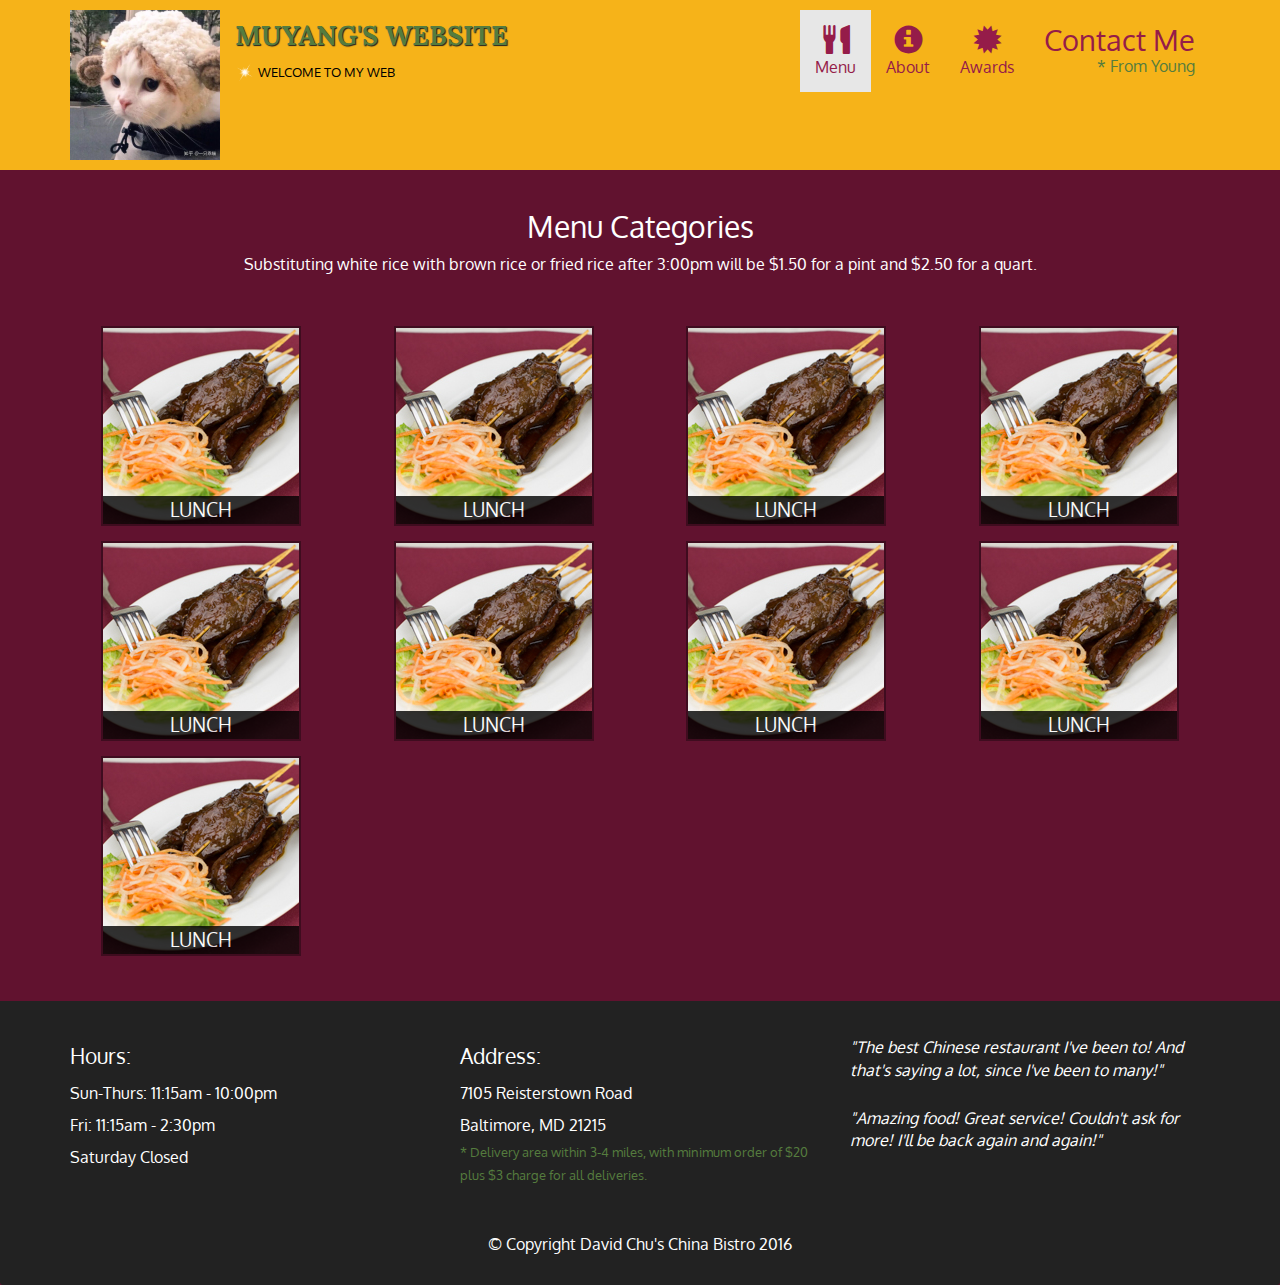
==== menu-categories.html @ a5c231c2 "win" ====
<!DOCTYPE html>
<html lang="en">

<head>
    <meta charset="UTF-8" />
    <meta http-equiv="X-UA-Compatible" content="IE=edge" />
    <meta name="viewport" content="width=device-width, initial-scale=1.0" />
    <title>My Page</title>
    <link rel="stylesheet" href="CSS/bootstrap.min.css" />
    <link rel="stylesheet" href="CSS/style.css" />
    <link href="https://fonts.googleapis.com/css?family=Oxygen:400,300,700" rel="stylesheet" type="text/css" />
    <link href="https://fonts.googleapis.com/css?family=Lora" rel="stylesheet" type="text/css" />
</head>

<body>
    <header>
        <nav id="header-nav" class="navbar navbar-default">
            <div class="container">
                <!-- navbar-header表示导航栏的头部，其中包含了一个a标签和一个div标签，用于显示网站的logo -->
                <div class="navbar-header">
                    <!-- a标签的作用是使图片可以被点击 -->
                    <!-- d-none指全部不显示，d-sm-block指在sm以上显示 -->
                    <a href="index.html" class="pull-left visible-md visible-lg">
                        <!-- div的作用是使图片可以被显示，alt是当图片无法显示时显示的文字 -->
                        <div id="logo-img" alt="Logo image"></div>
                    </a>

                    <!-- navbar-brand表示导航栏的标题，其中包含了一个h1标签和一个p标签，用于显示网站的标题和小图标 -->
                    <div class="navbar-brand">
                        <!-- a标签的作用是使标题可以被点击 -->
                        <a href="index.html">
                            <h1>MUYANG'S WEBSITE</h1>
                        </a>
                        <p>
                            <img src="images/star-logo.png" alt="this is Logo" />
                            <span>welcome to my web</span>
                        </p>
                    </div>
                    <!-- d-sm-none表示在sm以下不显示，这里是折叠按钮 -->
                    <button type="button" class="navbar-toggle collapsed" data-toggle="collapse"
                        data-target="#collapsable-nav" aria-expanded="false">
                        <!-- 这是一个屏幕阅读器专用的元素，用于描述折叠按钮的功能 -->
                        <span class="sr-only">Toggle navigation</span>
                        <!-- 这里每一个span标签都是一个横线，三个横线组成了一个折叠按钮 -->
                        <span class="icon-bar"></span>
                        <span class="icon-bar"></span>
                        <span class="icon-bar"></span>
                    </button>
                </div>
                <!-- 右侧的三个图标-->
                <div id="collapsable-nav" class="collapse navbar-collapse">
                    <ul id="nav-list" class="nav navbar-nav navbar-right">
                        <li class="active">
                            <a href="menu-categories.html">
                                <span class="glyphicon glyphicon-cutlery"></span><br class="hidden-xs" />
                                Menu</a>
                        </li>
                        <li>
                            <a href="#">
                                <span class="glyphicon glyphicon-info-sign"></span><br class="hidden-xs" />
                                About</a>
                        </li>
                        <li>
                            <a href="#">
                                <span class="glyphicon glyphicon-certificate"></span><br class="hidden-xs" />
                                Awards</a>
                        </li>
                        <!-- hidden-xs在小屏幕设备上隐藏这个列表项 -->
                        <li id="phone" class="hidden-xs">
                            <a href="mailto:2604121966@qq.com" target="_blank"> <span>Contact Me</span></a>
                            <div>* From Young</div>
                        </li>
                    </ul>
                    <!-- #nav-list -->
                </div>
                <!-- .collapse .navbar-collapse -->
            </div>
        </nav>
    </header>
    <!-- 建立一个联系按钮，用于在小屏幕设备上显示联系信息 -->
    <div id="contact-btn" class="visible-xs">
        <a class="btn" href="mailto:2604121966@qq.com">
            <span class="glyphicon glyphicon-envelope"></span>
            Contact Me
        </a>
    </div>
    <div id="xs-from" class="text-center visible-xs">* From Young</div>
    <!-- header部分结束 -->

    <!-- 主体部分 -->
    <div id="main-content" class="container">
        <!-- 增加一个页面标题 -->
        <h2 id="menu-categories-title" class="text-center">Menu Categories</h2>
        <div class="text-center">
            Substituting white rice with brown rice or fried rice after 3:00pm will be $1.50 for a pint and $2.50 for a
            quart.
        </div>
        <section class="row">
            <div class="col-md-3 col-sm-4 col-xs-6 col-xxs-12">
                <a href="single-category.html">
                    <div class="category-tile">
                        <img width="200" height="200" src="images/menu/B/B.jpg" alt="Lunch">
                        <span>Lunch</span>
                    </div>
                </a>
            </div>
            <div class="col-md-3 col-sm-4 col-xs-6 col-xxs-12">
                <a href="single-category.html">
                    <div class="category-tile">
                        <img width="200" height="200" src="images/menu/B/B.jpg" alt="Lunch">
                        <span>Lunch</span>
                    </div>
                </a>
            </div>
            <div class="col-md-3 col-sm-4 col-xs-6 col-xxs-12">
                <a href="single-category.html">
                    <div class="category-tile">
                        <img width="200" height="200" src="images/menu/B/B.jpg" alt="Lunch">
                        <span>Lunch</span>
                    </div>
                </a>
            </div>
            <div class="col-md-3 col-sm-4 col-xs-6 col-xxs-12">
                <a href="single-category.html">
                    <div class="category-tile">
                        <img width="200" height="200" src="images/menu/B/B.jpg" alt="Lunch">
                        <span>Lunch</span>
                    </div>
                </a>
            </div>
            <div class="col-md-3 col-sm-4 col-xs-6 col-xxs-12">
                <a href="single-category.html">
                    <div class="category-tile">
                        <img width="200" height="200" src="images/menu/B/B.jpg" alt="Lunch">
                        <span>Lunch</span>
                    </div>
                </a>
            </div>
            <div class="col-md-3 col-sm-4 col-xs-6 col-xxs-12">
                <a href="single-category.html">
                    <div class="category-tile">
                        <img width="200" height="200" src="images/menu/B/B.jpg" alt="Lunch">
                        <span>Lunch</span>
                    </div>
                </a>
            </div>
            <div class="col-md-3 col-sm-4 col-xs-6 col-xxs-12">
                <a href="single-category.html">
                    <div class="category-tile">
                        <img width="200" height="200" src="images/menu/B/B.jpg" alt="Lunch">
                        <span>Lunch</span>
                    </div>
                </a>
            </div>
            <div class="col-md-3 col-sm-4 col-xs-6 col-xxs-12">
                <a href="single-category.html">
                    <div class="category-tile">
                        <img width="200" height="200" src="images/menu/B/B.jpg" alt="Lunch">
                        <span>Lunch</span>
                    </div>
                </a>
            </div>
            <div class="col-md-3 col-sm-4 col-xs-6 col-xxs-12">
                <a href="single-category.html">
                    <div class="category-tile">
                        <img width="200" height="200" src="images/menu/B/B.jpg" alt="Lunch">
                        <span>Lunch</span>
                    </div>
                </a>
            </div>
        </section>
    </div>
    <!-- 主体部分结束 -->
    <!-- 页脚部分开始 -->
    <footer class="panel-footer">
        <div class="container">
            <div class="row">
                <!-- 将一行分为三列，每一列占4小列 -->
                <section id="hours" class="col-sm-4">
                    <span>Hours:</span><br />
                    Sun-Thurs: 11:15am - 10:00pm<br />
                    Fri: 11:15am - 2:30pm<br />
                    Saturday Closed
                    <hr class="visible-xs" />
                </section>
                <section id="address" class="col-sm-4">
                    <span>Address:</span><br />
                    7105 Reisterstown Road<br />
                    Baltimore, MD 21215
                    <p>* Delivery area within 3-4 miles, with minimum order of $20 plus $3 charge for all deliveries.
                    </p>
                    <hr class="visible-xs" />
                </section>
                <section id="testimonials" class="col-sm-4">
                    <p>"The best Chinese restaurant I've been to! And that's saying a lot, since I've been to many!"</p>
                    <p>"Amazing food! Great service! Couldn't ask for more! I'll be back again and again!"</p>
                </section>
            </div>
            <div class="text-center">&copy; Copyright David Chu's China Bistro 2016</div>
        </div>
    </footer>

    <!-- 注意加载顺序一定不能错，否则不能实现按钮菜单效果！！！！ -->
    <!-- bootstrap对于jquery有依赖，所以jquery要在bootstrap之前加载 -->
    <script src="JS/jquery-2.1.4.min.js"></script>
    <script src="JS/bootstrap.min.js"></script>
    <script src="JS/script.js"></script>
</body>

</html>
---- CSS/style.css ----
body {
    font-size: 16px;
    color: #fff;
    background-color: #61122f;
    font-family: 'Oxygen',
        sans-serif;

}

#header-nav {
    background-color: #f6b319;
    /*border-raious的含义是圆角的意思，这里是设置导航栏的圆角*/
    border-radius: 0;
    /* border的含义是边框的意思，这里是设置导航栏的边框*/
    border: 0;
}

#logo-img {
    background: url("../images/logo_large.png") no-repeat;
    width: 150px;
    height: 150px;
    margin: 10px 15px 10px 0;
}

.navbar-brand {
    padding-top: 25px;
}

.navbar-brand h1 {
    font-family: "Lora", serif;
    color: #557c3e;
    font-size: 1.5em;
    text-transform: uppercase;
    font-weight: bold;
    text-shadow: 1px 1px 1px #222;
    margin-top: 0;
    margin-bottom: 0;
    line-height: 0.75;
}

.navbar-brand a:hover,
.navbar-brand a:focus {
    text-decoration: none;
}

.navbar-brand p {
    /* 小标题和star-logo */
    color: #000;
    /* 文本转换: 大写 */
    text-transform: uppercase;
    font-size: 0.7em;
    margin-top: 15px;
}


.navbar-brand p span {
    /* welcome to my web */
    vertical-align: middle;
}

.navbar-brand p img {
    /* star-logo */
    /* 缩放图片到20px 20px */
    height: 20px;
    width: 20px;
}

#nav-list {
    margin-top: 10px;
}

#nav-list a {
    color: #951c49;
    text-align: center;
}

#nav-list a:hover {
    border-radius: 10px;
    background: #e7e7e7;
}

#nav-list a span {
    font-size: 1.8em;
}

#phone {
    margin-top: 5px;
}

#phone a {
    /* contact me */
    text-align: right;
    /* text-align: center; */
    padding-bottom: 0;
}

#phone div {
    /* * From Young; */
    color: #557c3e;
    text-align: right;
    padding-right: 15px;
}

.navbar-header button.navbar-toggle,
.navbar-header .icon-bar {
    border: 1px solid #61122f;
}

.navbar-header button.navbar-toggle {
    clear: both;
    margin-top: -30px;
}

/* header部分结束 */
/* 主体部分开始  */
.container .jumbotron {
    box-shadow: 0 0 50px #3F0C1F;
    border: 2px solid #3F0C1F;
}

#menu-tile,
#specials-tile,
#map-tile {
    height: 250px;
    /* 这里的宽度是指容器的100%,使div和其容器等宽 */
    width: 100%;
    margin-bottom: 15px;
    /* 元素会相对于其正常位置进行定位。 */
    position: relative;
    border: 2px solid #3F0C1F;
    /* hidden的作用是隐藏溢出的内容 */
    overflow: hidden;
}

/* 当鼠标悬停在div上时，会出现一个阴影效果。 */
#menu-tile:hover,
#specials-tile:hover,
#map-tile:hover {
    box-shadow: 0 1px 5px 1px #cccccc;
}

#menu-tile {
    background: url('../images/menu-tile.jpg') no-repeat;
    background-position: center;
}

#specials-tile {
    background: url('../images/specials-tile.jpg') no-repeat;
    background-position: center;
}

/* 这里控制字体部分的样式 */
#menu-tile span,
#specials-tile span,
#map-tile span {
    /* 绝对定位的元素会脱离正常的文档流，不会影响到其他元素的布局。 */
    position: absolute;
    /* 将元素定位到其包含块的右下角。 */
    bottom: 0;
    right: 0;
    /* 设置元素的宽度为其包含块的100%。 */
    width: 100%;
    /* 将文本居中对齐。 */
    text-align: center;
    /* 设置字体大小为当前字体大小的1.6倍。 */
    font-size: 1.6em;
    /* 将文本转换为大写。 */
    text-transform: uppercase;
    /* 置背景颜色为黑色。 */
    background-color: #000;
    /* 设置文本颜色为白色 */
    color: #fff;
    /* 设置元素的不透明度为0.8 */
    opacity: .8;
}

/* 主体部分结束  */
/* 页脚部分开始 */
.panel-footer {
    margin-top: 30px;
    padding-top: 35px;
    padding-bottom: 30px;
    background-color: #222;
    border-top: 0;
}

.panel-footer div.row {
    margin-bottom: 35px;
}

/* 控制时间和地址的样式 */
#hours,
#address {
    line-height: 2;
}

/* 控制小标题更突出 */
#hours>span,
#address>span {
    font-size: 1.3em;
}

#address p {
    color: #557c3e;
    font-size: .8em;
    line-height: 1.8;
}

#testimonials {
    font-style: italic;
}

#testimonials p:nth-child(2) {
    margin-top: 25px;
}

/* 页脚部分结束 */

/* 菜单页 */
.category-tile {
    position: relative;
    border: 2px solid #3F0C1F;
    overflow: hidden;
    width: 200px;
    height: 200px;
    margin: 0 auto 15px;
}

.category-tile span {
    position: absolute;
    bottom: 0;
    right: 0;
    width: 100%;
    text-align: center;
    font-size: 1.2em;
    text-transform: uppercase;
    background-color: #000;
    color: #fff;
    opacity: .8;
}

.category-tile:hover {
    box-shadow: 0 1px 5px 1px #cccccc;
}

/* 这里指menu-categories-title的下一个div元素，即menu-categories-title的兄弟元素。 */
#menu-categories-title+div {
    margin-bottom: 50px;
}

/* 菜单页结束 */

/* 单页菜单 */
.menu-item-tile {
    margin-bottom: 25px;
}

.menu-item-tile hr {
    width: 80%;
}

.menu-item-tile .menu-item-price {
    font-size: 1.1em;
    text-align: right;
    margin-top: -15px;
    margin-right: -15px;
}

.menu-item-tile .menu-item-price span {
    font-size: .6em;
}

.menu-item-photo {
    position: relative;
    border: 2px solid #3F0C1F;
    overflow: hidden;
    padding: 0;
    margin-right: -15px;
    margin-left: auto;
    margin-bottom: 20px;
    max-width: 250px;
}

/* 影响菜品的编号样式 */
.menu-item-photo div {
    position: absolute;
    bottom: 0;
    right: 0;
    width: 80px;
    background-color: #557c3e;
    text-align: center;
}

.menu-item-description {
    padding-right: 30px;
}

h3.menu-item-title {
    margin: 0 0 10px;
}

.menu-item-details {
    font-size: .9em;
    font-style: italic;
}

/* 单页菜单页结束 */

/* 以下代码用于响应式设计，根据不同的屏幕尺寸，显示不同的样式。 */
/* 针对大屏幕的样式 */
@media (min-width: 1200px) {
    .container .jumbotron {
        background: url('../images/jumbotron_1200.jpg') no-repeat;
        height: 675px;
    }
}

/* 针对中等屏幕的样式 */
@media (min-width: 992px) and (max-width: 1199px) {

    /* header部分开始 */
    /* 解决上层空间不足问题，缩小图片 */
    #logo-img {
        background: url("../images/logo_mid.png") no-repeat;
        width: 100px;
        height: 100px;
        margin: 5px 5px 5px 0;
    }

    /* header部分结束 */
    /* 主体部分开始 */
    .container .jumbotron {
        background: url('../images/jumbotron_992.jpg') no-repeat;
        height: 558px;
    }

    /* 主体部分结束 */
}

/* 针对小屏幕的样式 */
@media (min-width: 768px) and (max-width: 991px) {

    /* 主体部分开始 */
    .container .jumbotron {
        background: url('../images/jumbotron_768.jpg') no-repeat;
        height: 432px;
    }

    /* 主体部分结束 */
}

/* 针对超小屏幕的样式 */
@media (max-width: 767px) {

    /* header部分开始 */
    /* navbar-brand表示网站的标题和小图标部分 */
    /* 标题 */
    .navbar-brand {
        padding-top: 10px;
        height: 80px;
    }

    .navbar-brand h1 {
        /* MUYANG'S WEBSITE */
        padding-top: 10px;
        font-size: 5vw;
        /* 1vw = 1% of viewport width */
    }

    .navbar-brand p {
        /* logo部分 */
        font-size: 0.6em;
        margin-top: 12px;
    }

    .navbar-brand p img {
        /* 图片logo */
        height: 20px;
    }

    /* 二者结合使collapsable-nav a标签下的字体和图片大小相同且均为1.2em */
    #collapsable-nav a {
        /* 控制小图标和文字的大小，em是指相对于父元素的字体大小 */
        font-size: 1.2em;
    }

    #collapsable-nav a span {
        /* 控制小图标，与字体的大小倍率一致*/
        font-size: 1em;
        /* 增加右边距，使得小图标和文字之间有一定的间隔 */
        margin-right: 5px;
    }

    #contact-btn>a {
        font-size: 1.5em;
        display: block;
        margin: 0 20px;
        padding: 10px;
        border: 2px solid #fff;
        background-color: #f6b319;
        color: #951c49;
    }

    #xs-from {
        margin-top: 5px;
        font-size: .7em;
        letter-spacing: .1em;
        text-transform: uppercase;
    }

    /* header部分结束 */
    /* 主体部分开始 */
    .container .jumbotron {
        margin-top: 30px;
        padding: 0;
    }

    #menu-tile,
    #specials-tile {
        width: 360px;
        margin: 0 auto 15px;
    }

    /* 主体部分结束 */
    /* 页脚部分开始 */
    .panel-footer section {
        margin-bottom: 30px;
        text-align: center;
    }

    .panel-footer section:nth-child(3) {
        margin-bottom: 0;
        /* 只在元素中间加入边距 */
    }

    .panel-footer section hr {
        width: 50%;
    }

    /* 页脚部分结束 */
    /* 单菜品页 */
    .menu-item-photo {
        /* 使元素水平居中 */
        margin-right: auto;
    }

    .menu-item-tile .menu-item-price {
        text-align: center;
        padding-bottom: 15px;
    }

    .menu-item-description {
        text-align: center;
    }

    /* 单菜品页结束 */
}

/* MENU CATEGORIES PAGE */
.category-tile {
    position: relative;
    border: 2px solid #3F0C1F;
    overflow: hidden;
    width: 200px;
    height: 200px;
    margin: 0 auto 15px;
}

.category-tile span {
    position: absolute;
    bottom: 0;
    right: 0;
    width: 100%;
    text-align: center;
    font-size: 1.2em;
    text-transform: uppercase;
    background-color: #000;
    color: #fff;
    opacity: .8;
}

.category-tile:hover {
    box-shadow: 0 1px 5px 1px #cccccc;
}

#menu-categories-title+div {
    margin-bottom: 50px;
}

/* END MENU CATEGORIES PAGE */
/* 针对极小屏幕的样式 */
@media (max-width: 479px) {

    /* header部分开始 */
    .navbar-brand h1 {
        /* Restaurant name */
        padding-top: 5px;
        font-size: 6vw;
    }

    /* header部分结束 */

    /* 主体部分开始 */
    #menu-tile,
    #specials-tile {
        width: 280px;
        margin: 0 auto 15px;
    }

    /* 主体部分结束 */
    /* 菜单页 */
    /* 为超小屏幕的菜单页添加样式，使其在超小屏幕上显示为一列  */
    .col-xxs-12 {
        position: relative;
        min-height: 1px;
        padding-right: 15px;
        padding-left: 15px;
        float: left;
        width: 100%;
    }

    /* 菜单页结束 */
}
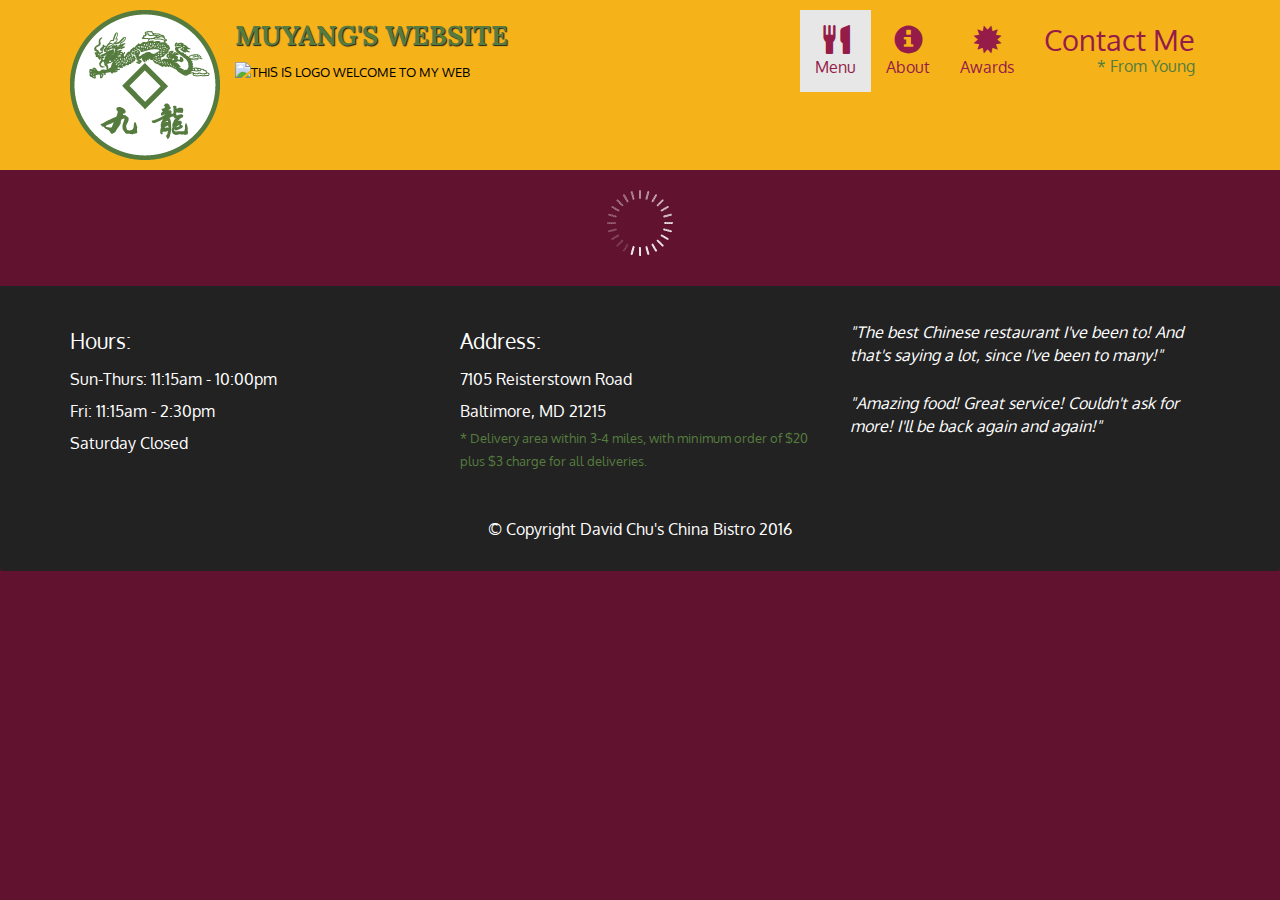
==== commit 2a8b078a: "win" ====
--- a/menu-categories.html
+++ b/menu-categories.html
@@ -37,7 +37,7 @@
                         </p>
                     </div>
                     <!-- d-sm-none表示在sm以下不显示，这里是折叠按钮 -->
-                    <button type="button" class="navbar-toggle collapsed" data-toggle="collapse"
+                    <button id="navbarToggle" type="button" class="navbar-toggle collapsed" data-toggle="collapse"
                         data-target="#collapsable-nav" aria-expanded="false">
                         <!-- 这是一个屏幕阅读器专用的元素，用于描述折叠按钮的功能 -->
                         <span class="sr-only">Toggle navigation</span>
@@ -50,6 +50,10 @@
                 <!-- 右侧的三个图标-->
                 <div id="collapsable-nav" class="collapse navbar-collapse">
                     <ul id="nav-list" class="nav navbar-nav navbar-right">
+                        <li class="visible-xs">
+                            <a href="index.html">
+                                <span class="glyphicon glyphicon-home"></span> Home</a>
+                        </li>
                         <li class="active">
                             <a href="menu-categories.html">
                                 <span class="glyphicon glyphicon-cutlery"></span><br class="hidden-xs" />
--- a/CSS/style.css
+++ b/CSS/style.css
@@ -16,7 +16,7 @@
 }
 
 #logo-img {
-    background: url("../images/logo_large.png") no-repeat;
+    background: url("../images/restaurant-logo_large.png") no-repeat;
     width: 150px;
     height: 150px;
     margin: 10px 15px 10px 0;
